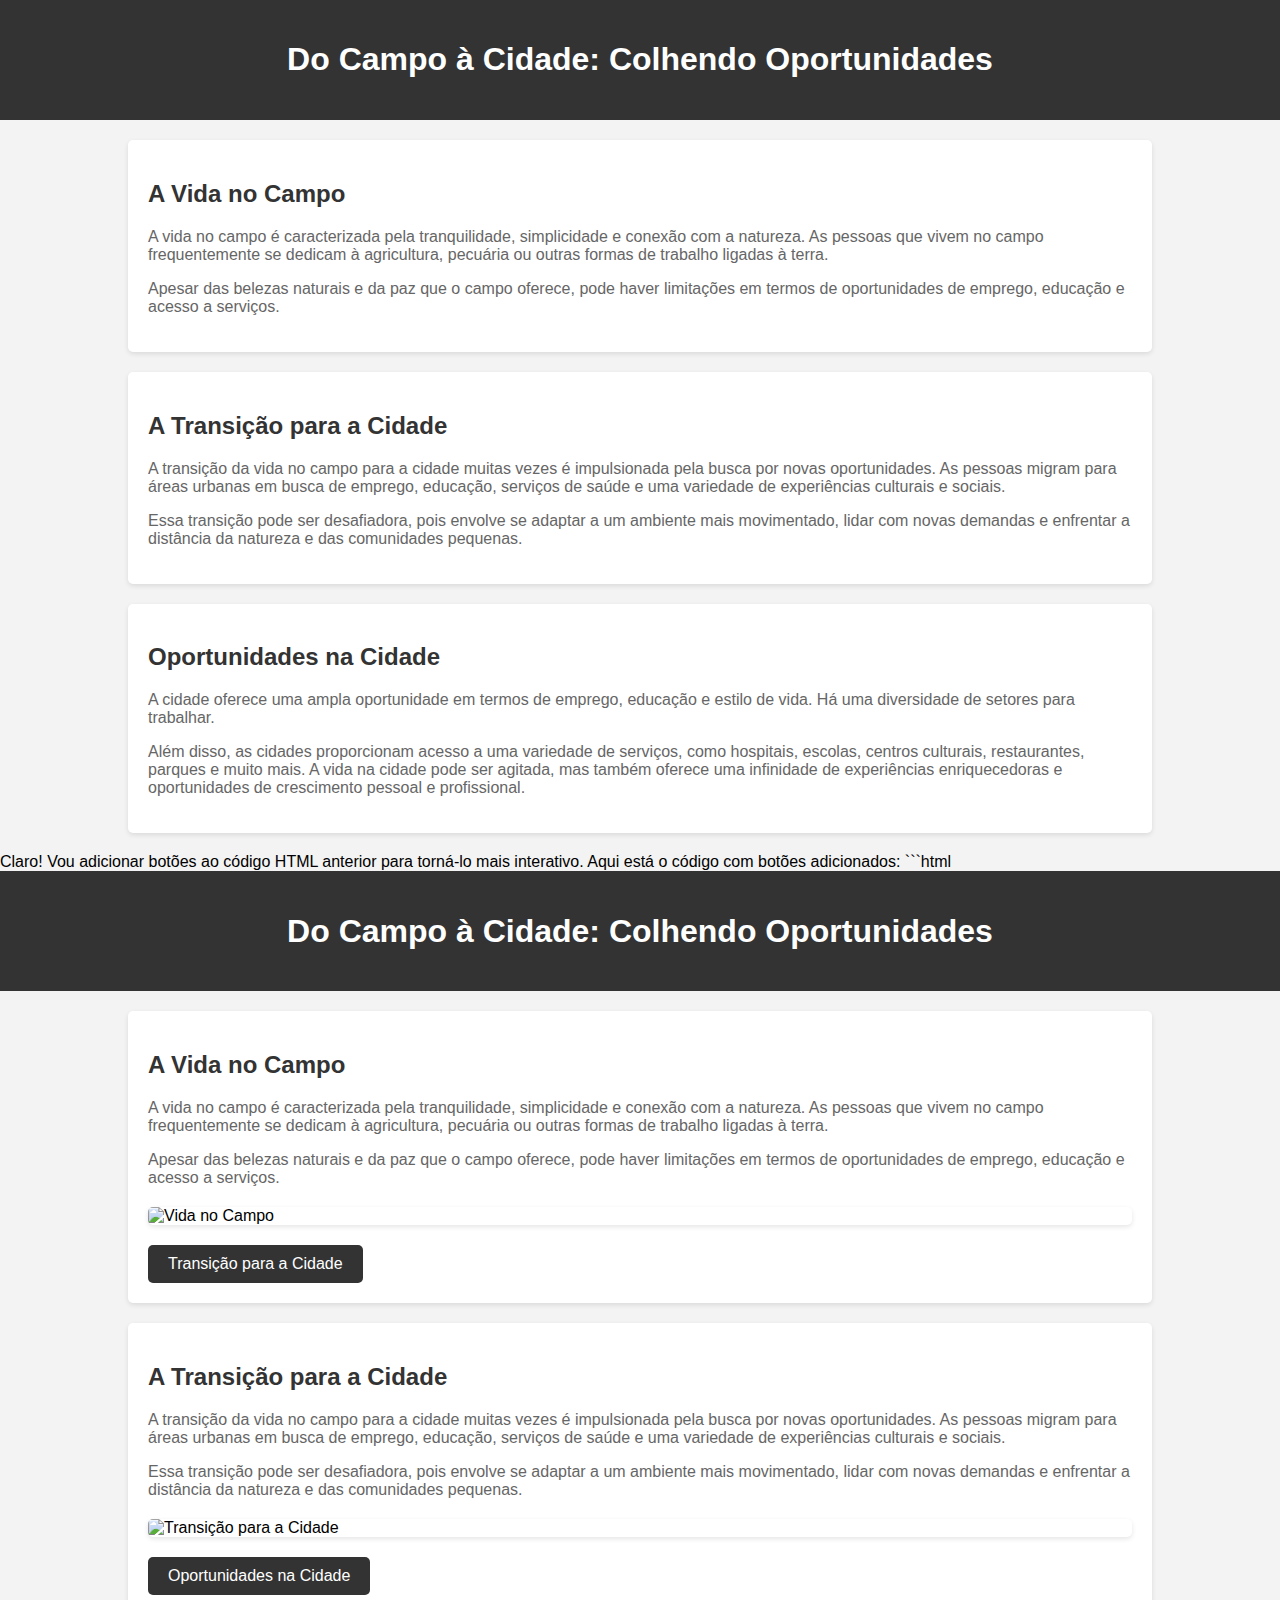
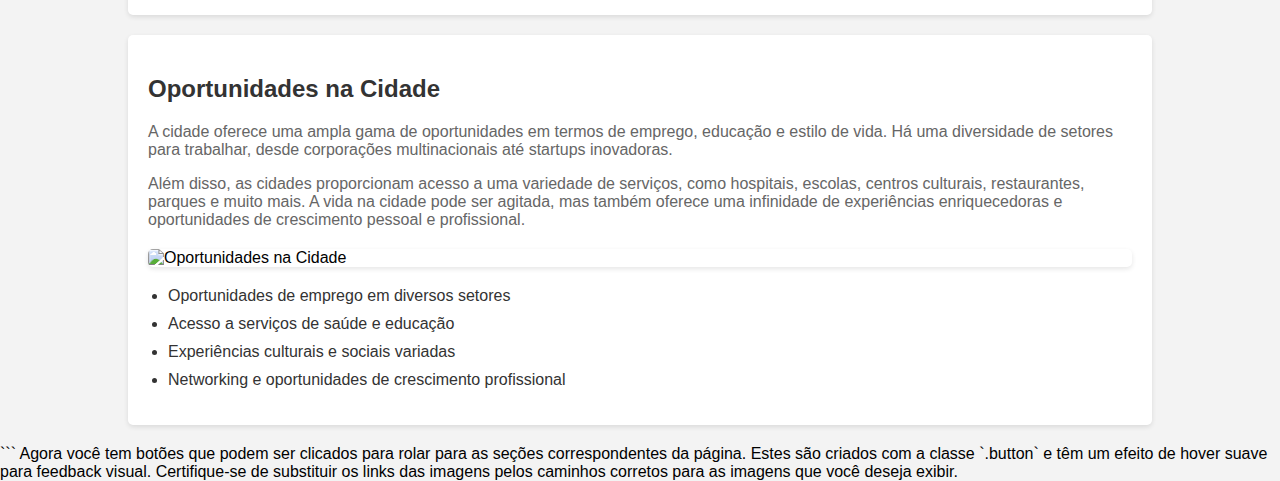
==== index.html @ b4f22bda "Update index.html" ====
<!DOCTYPE html>
<html lang="pt-br">
<head>
    <meta charset="UTF-8">
    <meta name="viewport" content="width=device-width, initial-scale=1.0">
    <title>Do Campo à Cidade: Colhendo Oportunidades</title>
    <style>
        body {
            font-family: Arial, sans-serif;
            margin: 0;
            padding: 0;
            background-color: #f3f3f3;
        }
        header {
            background-color: #333;
            color: #fff;
            padding: 20px;
            text-align: center;
        }
        .container {
            width: 80%;
            margin: 20px auto;
        }
        .content {
            background-color: #fff;
            padding: 20px;
            border-radius: 5px;
            box-shadow: 0 2px 5px rgba(0, 0, 0, 0.1);
            margin-bottom: 20px;
        }
        h2 {
            color: #333;
        }
        p {
            color: #666;
        }
    </style>
</head>
<body>
    <header>
        <h1>Do Campo à Cidade: Colhendo Oportunidades</h1>
    </header>
    <div class="container">
        <div class="content">
            <h2>A Vida no Campo</h2>
            <p>A vida no campo é caracterizada pela tranquilidade, simplicidade e conexão com a natureza. As pessoas que vivem no campo frequentemente se dedicam à agricultura, pecuária ou outras formas de trabalho ligadas à terra.</p>
            <p>Apesar das belezas naturais e da paz que o campo oferece, pode haver limitações em termos de oportunidades de emprego, educação e acesso a serviços.</p>
        </div>
        <div class="content">
            <h2>A Transição para a Cidade</h2>
            <p>A transição da vida no campo para a cidade muitas vezes é impulsionada pela busca por novas oportunidades. As pessoas migram para áreas urbanas em busca de emprego, educação, serviços de saúde e uma variedade de experiências culturais e sociais.</p>
            <p>Essa transição pode ser desafiadora, pois envolve se adaptar a um ambiente mais movimentado, lidar com novas demandas e enfrentar a distância da natureza e das comunidades pequenas.</p>
        </div>
        <div class="content">
            <h2>Oportunidades na Cidade</h2>
            <p>A cidade oferece uma ampla oportunidade em termos de emprego, educação e estilo de vida. Há uma diversidade de setores para trabalhar.</p>
            <p>Além disso, as cidades proporcionam acesso a uma variedade de serviços, como hospitais, escolas, centros culturais, restaurantes, parques e muito mais. A vida na cidade pode ser agitada, mas também oferece uma infinidade de experiências enriquecedoras e oportunidades de crescimento pessoal e profissional.</p>
        </div>
    </div>
</body>
</html>

Claro! Vou adicionar botões ao código HTML anterior para torná-lo mais interativo. Aqui está o código com botões adicionados:

```html
<!DOCTYPE html>
<html lang="pt-br">
<head>
    <meta charset="UTF-8">
    <meta name="viewport" content="width=device-width, initial-scale=1.0">
    <title>Do Campo à Cidade: Colhendo Oportunidades</title>
    <style>
        body {
            font-family: Arial, sans-serif;
            margin: 0;
            padding: 0;
            background-color: #f3f3f3;
        }
        header {
            background-color: #333;
            color: #fff;
            padding: 20px;
            text-align: center;
        }
        .container {
            width: 80%;
            margin: 20px auto;
        }
        .content {
            background-color: #fff;
            padding: 20px;
            border-radius: 5px;
            box-shadow: 0 2px 5px rgba(0, 0, 0, 0.1);
            margin-bottom: 20px;
        }
        h2 {
            color: #333;
        }
        p {
            color: #666;
        }
        .transition-image {
            max-width: 100%;
            height: auto;
            display: block;
            margin: 20px auto;
            border-radius: 5px;
            box-shadow: 0 2px 5px rgba(0, 0, 0, 0.1);
        }
        .opportunity-list {
            margin-top: 20px;
            padding-left: 20px;
        }
        .opportunity-list li {
            margin-bottom: 10px;
            color: #333;
        }
        .button {
            display: inline-block;
            padding: 10px 20px;
            background-color: #333;
            color: #fff;
            text-decoration: none;
            border: none;
            border-radius: 5px;
            cursor: pointer;
            transition: background-color 0.3s ease;
        }
        .button:hover {
            background-color: #555;
        }
    </style>
</head>
<body>
    <header>
        <h1>Do Campo à Cidade: Colhendo Oportunidades</h1>
    </header>
    <div class="container">
        <div class="content">
            <h2>A Vida no Campo</h2>
            <p>A vida no campo é caracterizada pela tranquilidade, simplicidade e conexão com a natureza. As pessoas que vivem no campo frequentemente se dedicam à agricultura, pecuária ou outras formas de trabalho ligadas à terra.</p>
            <p>Apesar das belezas naturais e da paz que o campo oferece, pode haver limitações em termos de oportunidades de emprego, educação e acesso a serviços.</p>
            <img src="campo.jpg" alt="Vida no Campo" class="transition-image">
            <a href="#transition" class="button">Transição para a Cidade</a>
        </div>
        <div id="transition" class="content">
            <h2>A Transição para a Cidade</h2>
            <p>A transição da vida no campo para a cidade muitas vezes é impulsionada pela busca por novas oportunidades. As pessoas migram para áreas urbanas em busca de emprego, educação, serviços de saúde e uma variedade de experiências culturais e sociais.</p>
            <p>Essa transição pode ser desafiadora, pois envolve se adaptar a um ambiente mais movimentado, lidar com novas demandas e enfrentar a distância da natureza e das comunidades pequenas.</p>
            <img src="transicao.jpg" alt="Transição para a Cidade" class="transition-image">
            <a href="#opportunities" class="button">Oportunidades na Cidade</a>
        </div>
        <div id="opportunities" class="content">
            <h2>Oportunidades na Cidade</h2>
            <p>A cidade oferece uma ampla gama de oportunidades em termos de emprego, educação e estilo de vida. Há uma diversidade de setores para trabalhar, desde corporações multinacionais até startups inovadoras.</p>
            <p>Além disso, as cidades proporcionam acesso a uma variedade de serviços, como hospitais, escolas, centros culturais, restaurantes, parques e muito mais. A vida na cidade pode ser agitada, mas também oferece uma infinidade de experiências enriquecedoras e oportunidades de crescimento pessoal e profissional.</p>
            <img src="cidade.jpg" alt="Oportunidades na Cidade" class="transition-image">
            <ul class="opportunity-list">
                <li>Oportunidades de emprego em diversos setores</li>
                <li>Acesso a serviços de saúde e educação</li>
                <li>Experiências culturais e sociais variadas</li>
                <li>Networking e oportunidades de crescimento profissional</li>
            </ul>
        </div>
    </div>
</body>
</html>
```

Agora você tem botões que podem ser clicados para rolar para as seções correspondentes da página. Estes são criados com a classe `.button` e têm um efeito de hover suave para feedback visual. Certifique-se de substituir os links das imagens pelos caminhos corretos para as imagens que você deseja exibir.
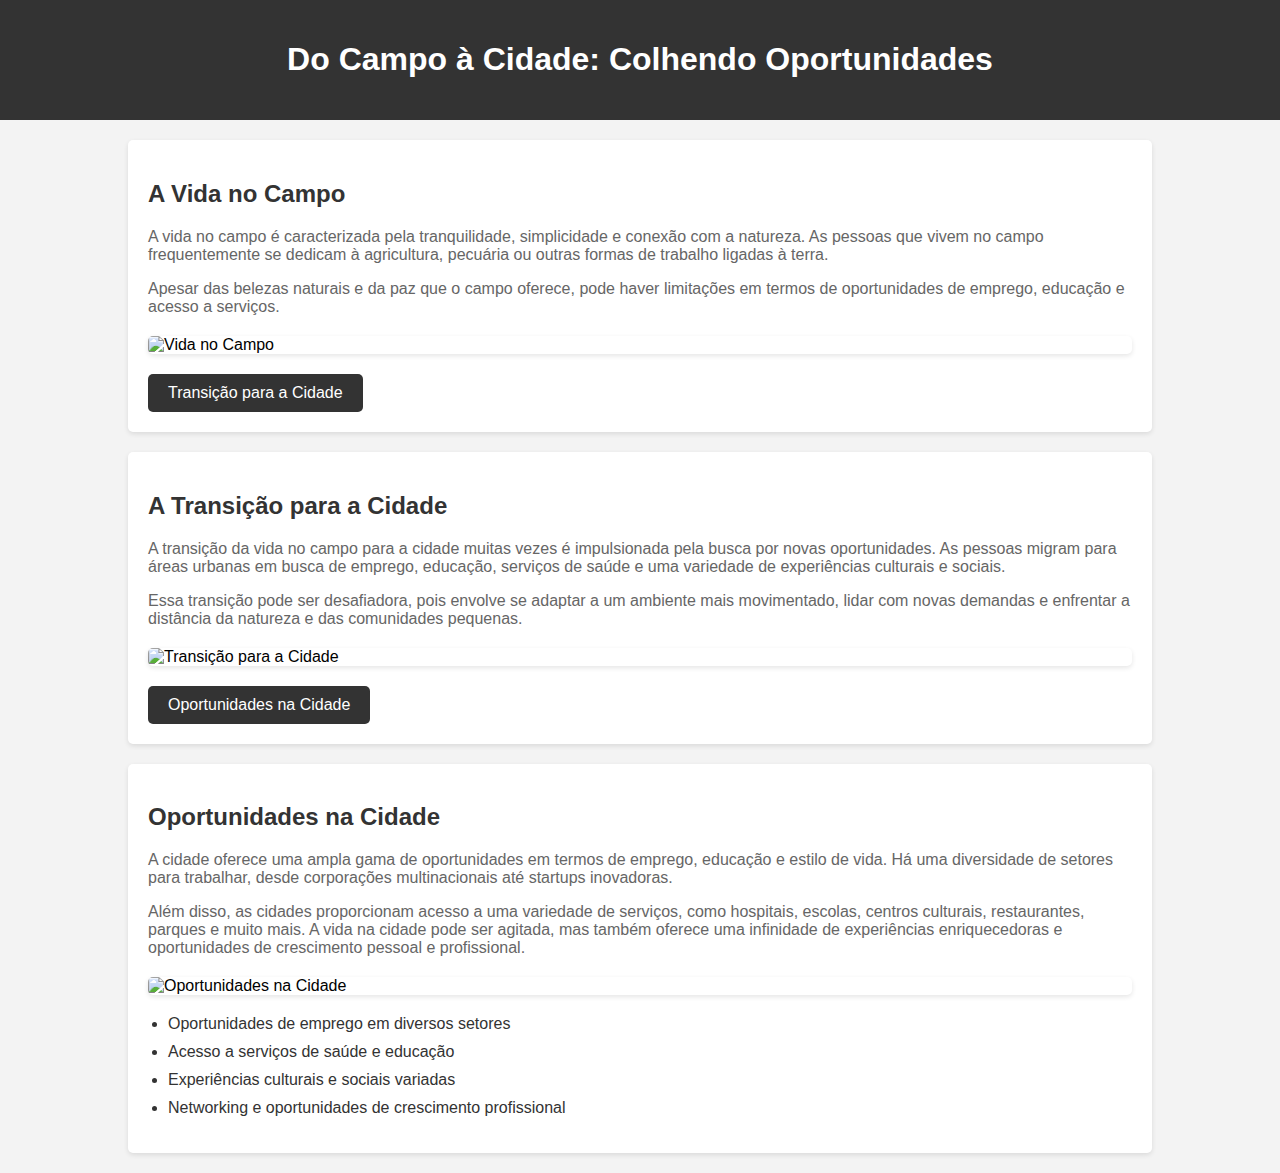
==== commit 38e9a169: "Update index.html" ====
--- a/index.html
+++ b/index.html
@@ -1,68 +1,4 @@
-<!DOCTYPE html>
-<html lang="pt-br">
-<head>
-    <meta charset="UTF-8">
-    <meta name="viewport" content="width=device-width, initial-scale=1.0">
-    <title>Do Campo à Cidade: Colhendo Oportunidades</title>
-    <style>
-        body {
-            font-family: Arial, sans-serif;
-            margin: 0;
-            padding: 0;
-            background-color: #f3f3f3;
-        }
-        header {
-            background-color: #333;
-            color: #fff;
-            padding: 20px;
-            text-align: center;
-        }
-        .container {
-            width: 80%;
-            margin: 20px auto;
-        }
-        .content {
-            background-color: #fff;
-            padding: 20px;
-            border-radius: 5px;
-            box-shadow: 0 2px 5px rgba(0, 0, 0, 0.1);
-            margin-bottom: 20px;
-        }
-        h2 {
-            color: #333;
-        }
-        p {
-            color: #666;
-        }
-    </style>
-</head>
-<body>
-    <header>
-        <h1>Do Campo à Cidade: Colhendo Oportunidades</h1>
-    </header>
-    <div class="container">
-        <div class="content">
-            <h2>A Vida no Campo</h2>
-            <p>A vida no campo é caracterizada pela tranquilidade, simplicidade e conexão com a natureza. As pessoas que vivem no campo frequentemente se dedicam à agricultura, pecuária ou outras formas de trabalho ligadas à terra.</p>
-            <p>Apesar das belezas naturais e da paz que o campo oferece, pode haver limitações em termos de oportunidades de emprego, educação e acesso a serviços.</p>
-        </div>
-        <div class="content">
-            <h2>A Transição para a Cidade</h2>
-            <p>A transição da vida no campo para a cidade muitas vezes é impulsionada pela busca por novas oportunidades. As pessoas migram para áreas urbanas em busca de emprego, educação, serviços de saúde e uma variedade de experiências culturais e sociais.</p>
-            <p>Essa transição pode ser desafiadora, pois envolve se adaptar a um ambiente mais movimentado, lidar com novas demandas e enfrentar a distância da natureza e das comunidades pequenas.</p>
-        </div>
-        <div class="content">
-            <h2>Oportunidades na Cidade</h2>
-            <p>A cidade oferece uma ampla oportunidade em termos de emprego, educação e estilo de vida. Há uma diversidade de setores para trabalhar.</p>
-            <p>Além disso, as cidades proporcionam acesso a uma variedade de serviços, como hospitais, escolas, centros culturais, restaurantes, parques e muito mais. A vida na cidade pode ser agitada, mas também oferece uma infinidade de experiências enriquecedoras e oportunidades de crescimento pessoal e profissional.</p>
-        </div>
-    </div>
-</body>
-</html>
 
-Claro! Vou adicionar botões ao código HTML anterior para torná-lo mais interativo. Aqui está o código com botões adicionados:
-
-```html
 <!DOCTYPE html>
 <html lang="pt-br">
 <head>
@@ -165,6 +101,3 @@
     </div>
 </body>
 </html>
-```
-
-Agora você tem botões que podem ser clicados para rolar para as seções correspondentes da página. Estes são criados com a classe `.button` e têm um efeito de hover suave para feedback visual. Certifique-se de substituir os links das imagens pelos caminhos corretos para as imagens que você deseja exibir.
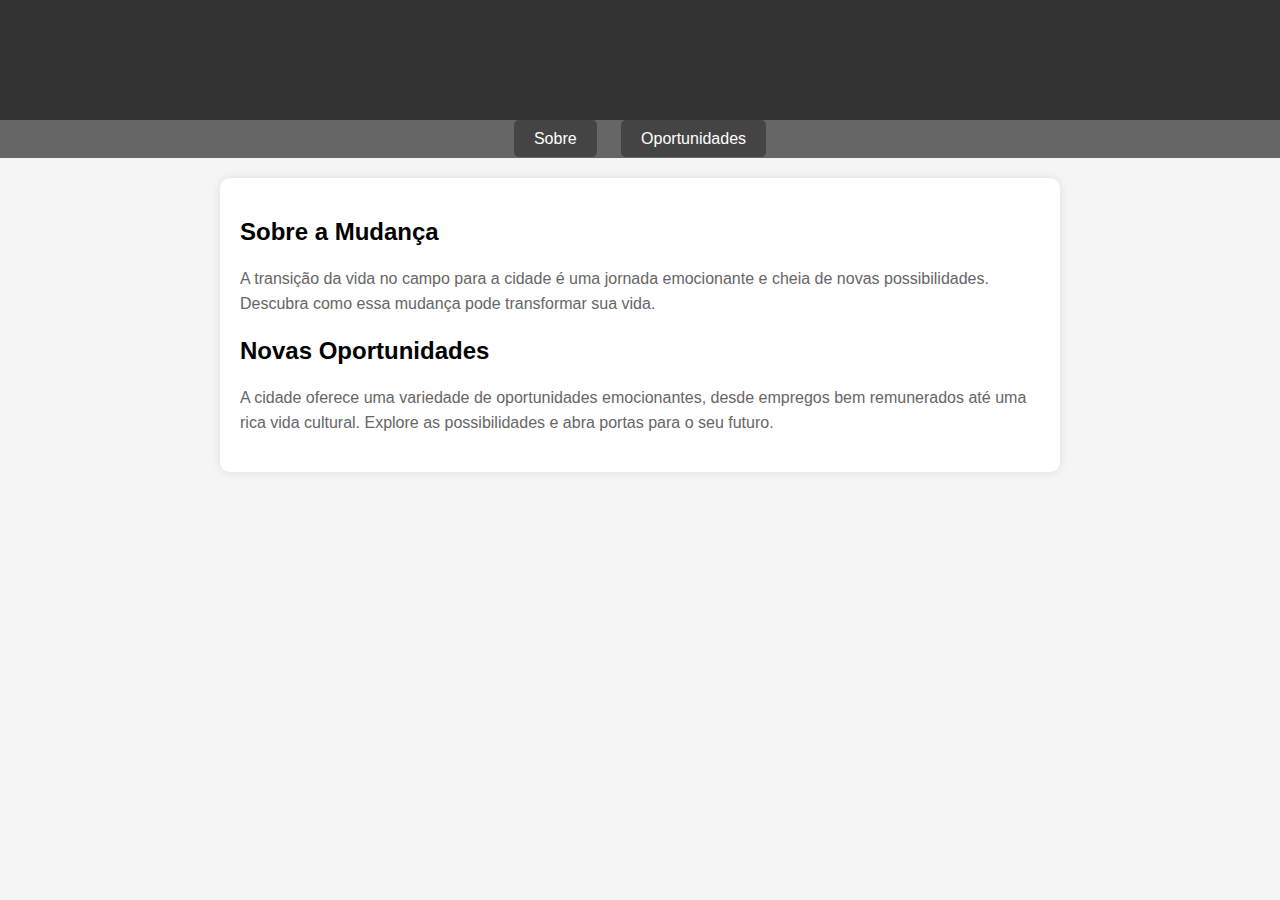
==== commit 742d4fe0: "Update index.html" ====
--- a/index.html
+++ b/index.html
@@ -1,16 +1,15 @@
-
 <!DOCTYPE html>
 <html lang="pt-br">
 <head>
     <meta charset="UTF-8">
     <meta name="viewport" content="width=device-width, initial-scale=1.0">
-    <title>Do Campo à Cidade: Colhendo Oportunidades</title>
+    <title>De Campo para Cidade</title>
     <style>
         body {
             font-family: Arial, sans-serif;
             margin: 0;
             padding: 0;
-            background-color: #f3f3f3;
+            background-color: #f5f5f5;
         }
         header {
             background-color: #333;
@@ -18,86 +17,57 @@
             padding: 20px;
             text-align: center;
         }
+        nav {
+            background-color: #666;
+            padding: 10px 0;
+            text-align: center;
+        }
+        nav a {
+            color: #fff;
+            text-decoration: none;
+            padding: 10px 20px;
+            margin: 0 10px;
+            border-radius: 5px;
+            background-color: #444;
+        }
+        nav a:hover {
+            background-color: #555;
+        }
         .container {
-            width: 80%;
+            max-width: 800px;
             margin: 20px auto;
+            padding: 20px;
+            background-color: #fff;
+            border-radius: 10px;
+            box-shadow: 0 0 10px rgba(0, 0, 0, 0.1);
         }
-        .content {
-            background-color: #fff;
-            padding: 20px;
-            border-radius: 5px;
-            box-shadow: 0 2px 5px rgba(0, 0, 0, 0.1);
-            margin-bottom: 20px;
-        }
-        h2 {
+        h1 {
             color: #333;
+            text-align: center;
         }
         p {
             color: #666;
-        }
-        .transition-image {
-            max-width: 100%;
-            height: auto;
-            display: block;
-            margin: 20px auto;
-            border-radius: 5px;
-            box-shadow: 0 2px 5px rgba(0, 0, 0, 0.1);
-        }
-        .opportunity-list {
-            margin-top: 20px;
-            padding-left: 20px;
-        }
-        .opportunity-list li {
-            margin-bottom: 10px;
-            color: #333;
-        }
-        .button {
-            display: inline-block;
-            padding: 10px 20px;
-            background-color: #333;
-            color: #fff;
-            text-decoration: none;
-            border: none;
-            border-radius: 5px;
-            cursor: pointer;
-            transition: background-color 0.3s ease;
-        }
-        .button:hover {
-            background-color: #555;
+            line-height: 1.6;
         }
     </style>
 </head>
 <body>
     <header>
-        <h1>Do Campo à Cidade: Colhendo Oportunidades</h1>
+        <h1>De Campo para Cidade</h1>
     </header>
+    <nav>
+        <a href="#sobre">Sobre</a>
+        <a href="#oportunidades">Oportunidades</a>
+    </nav>
     <div class="container">
-        <div class="content">
-            <h2>A Vida no Campo</h2>
-            <p>A vida no campo é caracterizada pela tranquilidade, simplicidade e conexão com a natureza. As pessoas que vivem no campo frequentemente se dedicam à agricultura, pecuária ou outras formas de trabalho ligadas à terra.</p>
-            <p>Apesar das belezas naturais e da paz que o campo oferece, pode haver limitações em termos de oportunidades de emprego, educação e acesso a serviços.</p>
-            <img src="campo.jpg" alt="Vida no Campo" class="transition-image">
-            <a href="#transition" class="button">Transição para a Cidade</a>
-        </div>
-        <div id="transition" class="content">
-            <h2>A Transição para a Cidade</h2>
-            <p>A transição da vida no campo para a cidade muitas vezes é impulsionada pela busca por novas oportunidades. As pessoas migram para áreas urbanas em busca de emprego, educação, serviços de saúde e uma variedade de experiências culturais e sociais.</p>
-            <p>Essa transição pode ser desafiadora, pois envolve se adaptar a um ambiente mais movimentado, lidar com novas demandas e enfrentar a distância da natureza e das comunidades pequenas.</p>
-            <img src="transicao.jpg" alt="Transição para a Cidade" class="transition-image">
-            <a href="#opportunities" class="button">Oportunidades na Cidade</a>
-        </div>
-        <div id="opportunities" class="content">
-            <h2>Oportunidades na Cidade</h2>
-            <p>A cidade oferece uma ampla gama de oportunidades em termos de emprego, educação e estilo de vida. Há uma diversidade de setores para trabalhar, desde corporações multinacionais até startups inovadoras.</p>
-            <p>Além disso, as cidades proporcionam acesso a uma variedade de serviços, como hospitais, escolas, centros culturais, restaurantes, parques e muito mais. A vida na cidade pode ser agitada, mas também oferece uma infinidade de experiências enriquecedoras e oportunidades de crescimento pessoal e profissional.</p>
-            <img src="cidade.jpg" alt="Oportunidades na Cidade" class="transition-image">
-            <ul class="opportunity-list">
-                <li>Oportunidades de emprego em diversos setores</li>
-                <li>Acesso a serviços de saúde e educação</li>
-                <li>Experiências culturais e sociais variadas</li>
-                <li>Networking e oportunidades de crescimento profissional</li>
-            </ul>
-        </div>
+        <section id="sobre">
+            <h2>Sobre a Mudança</h2>
+            <p>A transição da vida no campo para a cidade é uma jornada emocionante e cheia de novas possibilidades. Descubra como essa mudança pode transformar sua vida.</p>
+        </section>
+        <section id="oportunidades">
+            <h2>Novas Oportunidades</h2>
+            <p>A cidade oferece uma variedade de oportunidades emocionantes, desde empregos bem remunerados até uma rica vida cultural. Explore as possibilidades e abra portas para o seu futuro.</p>
+        </section>
     </div>
 </body>
 </html>
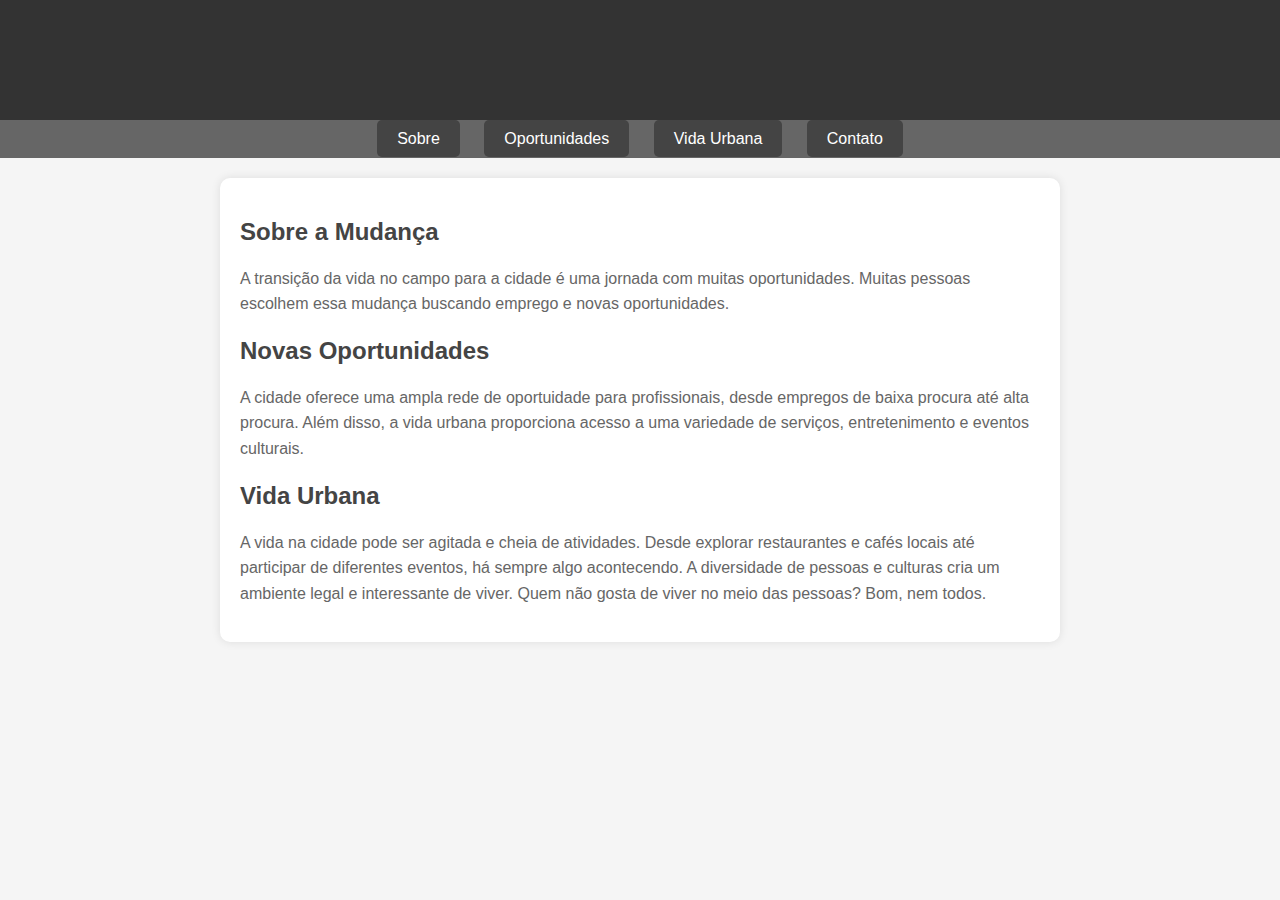
==== commit a37803ce: "Update index.html" ====
--- a/index.html
+++ b/index.html
@@ -29,6 +29,7 @@
             margin: 0 10px;
             border-radius: 5px;
             background-color: #444;
+            transition: background-color 0.3s ease;
         }
         nav a:hover {
             background-color: #555;
@@ -45,6 +46,10 @@
             color: #333;
             text-align: center;
         }
+        h2 {
+            color: #444;
+            margin-top: 20px;
+        }
         p {
             color: #666;
             line-height: 1.6;
@@ -58,16 +63,23 @@
     <nav>
         <a href="#sobre">Sobre</a>
         <a href="#oportunidades">Oportunidades</a>
+        <a href="#vida-urbana">Vida Urbana</a>
+        <a href="#contato">Contato</a>
     </nav>
     <div class="container">
         <section id="sobre">
             <h2>Sobre a Mudança</h2>
-            <p>A transição da vida no campo para a cidade é uma jornada emocionante e cheia de novas possibilidades. Descubra como essa mudança pode transformar sua vida.</p>
+            <p>A transição da vida no campo para a cidade é uma jornada com muitas oportunidades. Muitas pessoas escolhem essa mudança buscando emprego e novas oportunidades.</p>
         </section>
         <section id="oportunidades">
             <h2>Novas Oportunidades</h2>
-            <p>A cidade oferece uma variedade de oportunidades emocionantes, desde empregos bem remunerados até uma rica vida cultural. Explore as possibilidades e abra portas para o seu futuro.</p>
+            <p>A cidade oferece uma ampla rede de oportuidade para profissionais, desde empregos de baixa procura até alta procura. Além disso, a vida urbana proporciona acesso a uma variedade de serviços, entretenimento e eventos culturais.</p>
         </section>
+        <section id="vida-urbana">
+            <h2>Vida Urbana</h2>
+            <p>A vida na cidade pode ser agitada e cheia de atividades. Desde explorar restaurantes e cafés locais até participar de diferentes eventos, há sempre algo acontecendo. A diversidade de pessoas e culturas cria um ambiente legal e interessante de viver. Quem não gosta de viver no meio das pessoas? Bom, nem todos.</p>
+        </section>
+    
     </div>
 </body>
 </html>
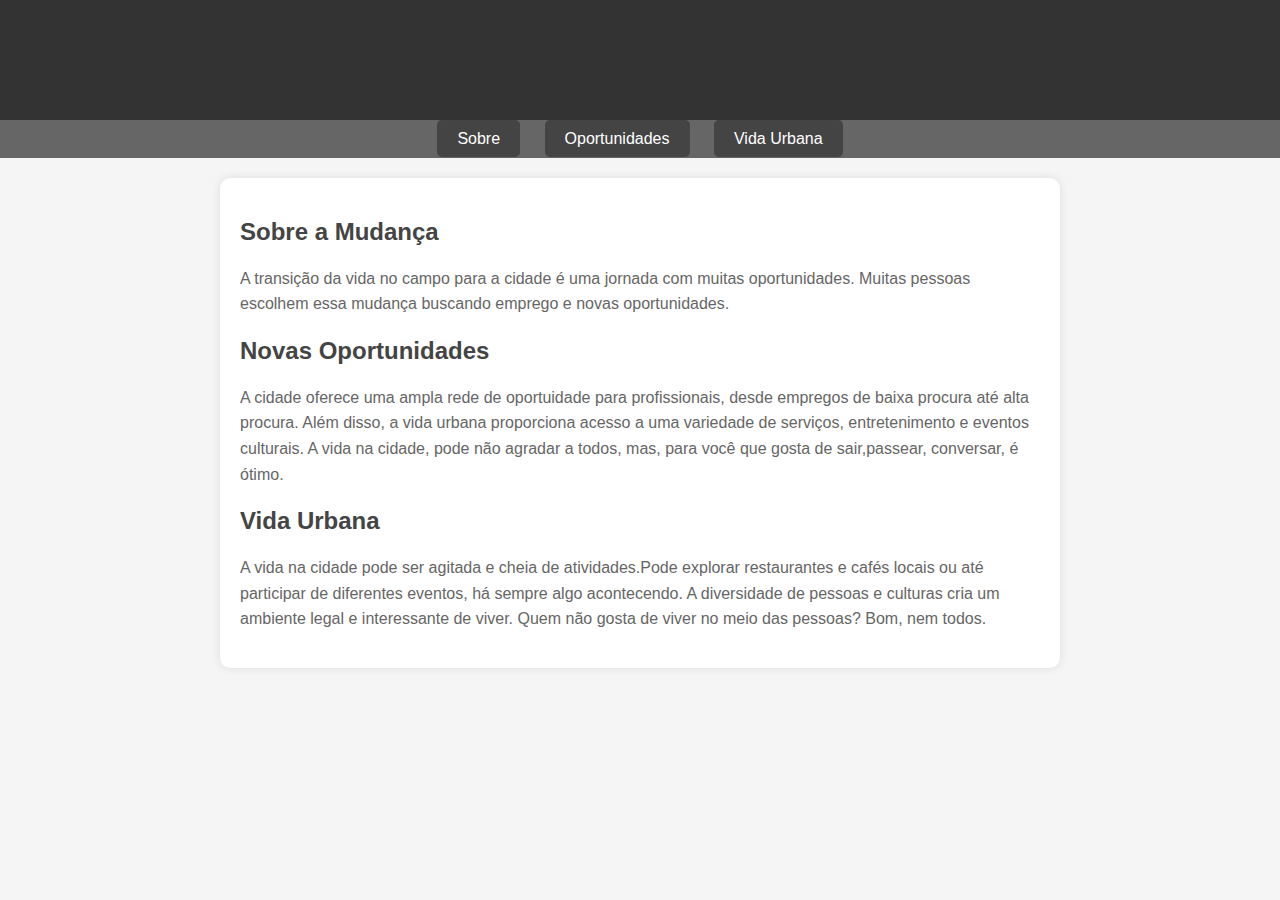
==== commit 87ebf387: "Update index.html" ====
--- a/index.html
+++ b/index.html
@@ -64,7 +64,6 @@
         <a href="#sobre">Sobre</a>
         <a href="#oportunidades">Oportunidades</a>
         <a href="#vida-urbana">Vida Urbana</a>
-        <a href="#contato">Contato</a>
     </nav>
     <div class="container">
         <section id="sobre">
@@ -73,11 +72,11 @@
         </section>
         <section id="oportunidades">
             <h2>Novas Oportunidades</h2>
-            <p>A cidade oferece uma ampla rede de oportuidade para profissionais, desde empregos de baixa procura até alta procura. Além disso, a vida urbana proporciona acesso a uma variedade de serviços, entretenimento e eventos culturais.</p>
+            <p>A cidade oferece uma ampla rede de oportuidade para profissionais, desde empregos de baixa procura até alta procura. Além disso, a vida urbana proporciona acesso a uma variedade de serviços, entretenimento e eventos culturais. A vida na cidade, pode não agradar a todos, mas, para você que gosta de sair,passear, conversar, é ótimo.</p>
         </section>
         <section id="vida-urbana">
             <h2>Vida Urbana</h2>
-            <p>A vida na cidade pode ser agitada e cheia de atividades. Desde explorar restaurantes e cafés locais até participar de diferentes eventos, há sempre algo acontecendo. A diversidade de pessoas e culturas cria um ambiente legal e interessante de viver. Quem não gosta de viver no meio das pessoas? Bom, nem todos.</p>
+            <p>A vida na cidade pode ser agitada e cheia de atividades.Pode explorar restaurantes e cafés locais ou até participar de diferentes eventos, há sempre algo acontecendo. A diversidade de pessoas e culturas cria um ambiente legal e interessante de viver. Quem não gosta de viver no meio das pessoas? Bom, nem todos.</p>
         </section>
     
     </div>
